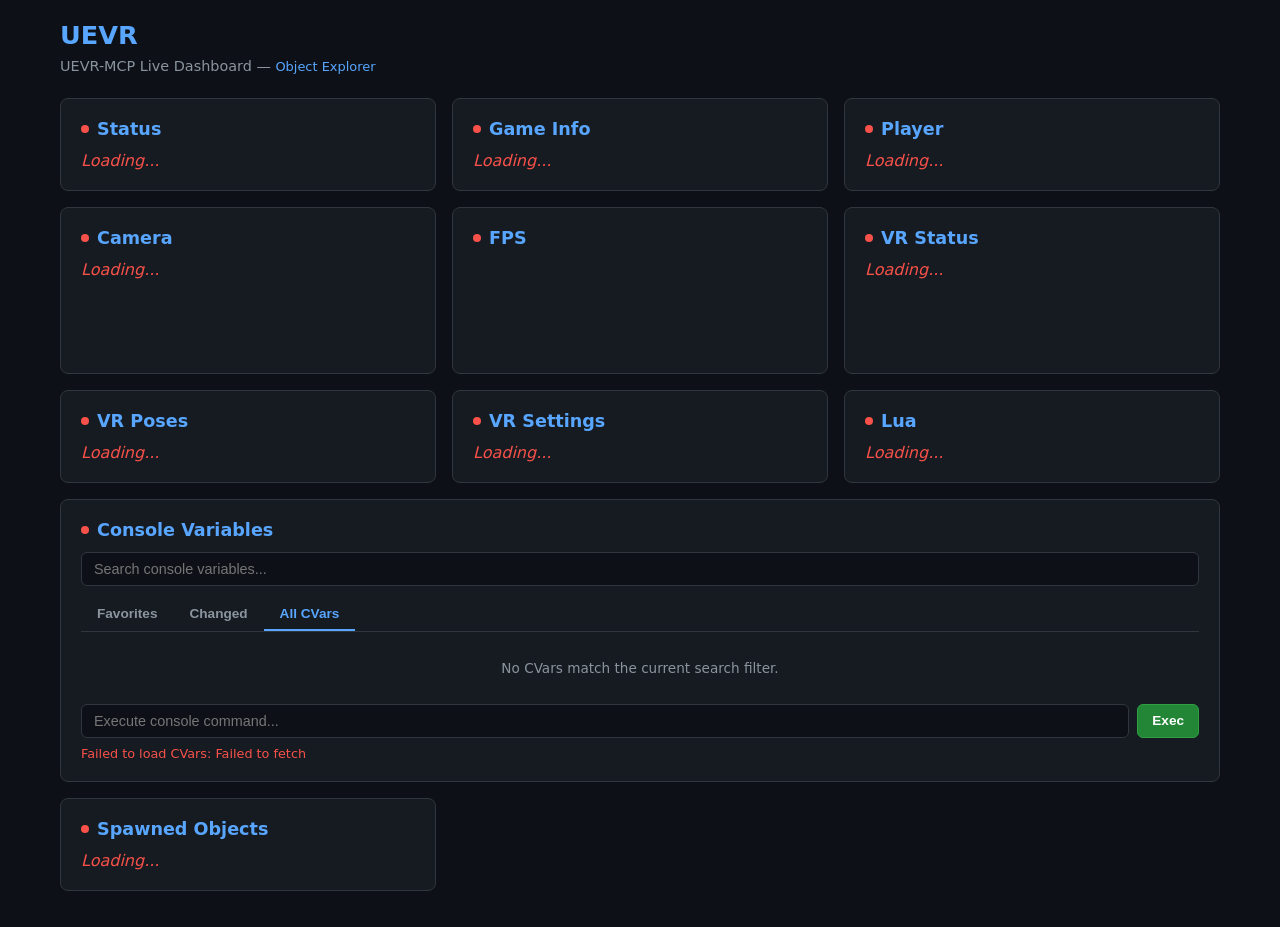
==== plugin/web/index.html @ 8bec389b "Initial release: UEVR-MCP with 103 MCP tools Complete MCP server for AI agent access to any Unreal E" ====
<!DOCTYPE html>
<html lang="en">
<head>
<meta charset="utf-8">
<meta name="viewport" content="width=device-width, initial-scale=1">
<title>UEVR Dashboard</title>
<link rel="stylesheet" href="style.css">
</head>
<body>
<h1 id="game-title">UEVR</h1>
<p class="subtitle">UEVR-MCP Live Dashboard &mdash; <a class="nav-link" href="explorer.html">Object Explorer</a></p>

<div class="grid">
  <div class="card" id="status-card">
    <h2><span class="dot"></span> Status</h2>
    <div id="status-content"><span class="error-msg">Loading...</span></div>
  </div>

  <div class="card" id="gameinfo-card">
    <h2><span class="dot"></span> Game Info</h2>
    <div id="gameinfo-content"><span class="error-msg">Loading...</span></div>
  </div>

  <div class="card" id="player-card">
    <h2><span class="dot"></span> Player</h2>
    <div id="player-content"><span class="error-msg">Loading...</span></div>
  </div>

  <div class="card" id="camera-card">
    <h2><span class="dot"></span> Camera</h2>
    <div id="camera-content"><span class="error-msg">Loading...</span></div>
  </div>

  <div class="card" id="fps-card">
    <h2><span class="dot"></span> FPS <span id="fps-value" style="color:#8b949e;font-size:0.8em"></span></h2>
    <canvas id="fps-canvas" width="360" height="100"></canvas>
  </div>

  <div class="card" id="vr-card">
    <h2><span class="dot"></span> VR Status</h2>
    <div id="vr-content"><span class="error-msg">Loading...</span></div>
  </div>

  <div class="card" id="poses-card">
    <h2><span class="dot"></span> VR Poses</h2>
    <div id="poses-content"><span class="error-msg">Loading...</span></div>
  </div>

  <div class="card" id="vrsettings-card">
    <h2><span class="dot"></span> VR Settings</h2>
    <div id="vrsettings-content"><span class="error-msg">Loading...</span></div>
  </div>

  <div class="card" id="lua-card">
    <h2><span class="dot"></span> Lua</h2>
    <div id="lua-content"><span class="error-msg">Loading...</span></div>
  </div>

  <div class="card card-wide" id="console-card">
    <h2><span class="dot"></span> Console Variables <span id="cvar-total" style="color:#8b949e;font-size:0.8em"></span></h2>
    <div id="console-content">
      <input type="text" class="search" id="cvar-search" placeholder="Search console variables...">
      <div class="cvar-tabs" id="cvar-tabs">
        <button class="cvar-tab" data-tab="favorites">Favorites</button>
        <button class="cvar-tab" data-tab="changed">Changed</button>
        <button class="cvar-tab active" data-tab="all">All CVars</button>
      </div>
      <div class="cvar-panel" id="cvar-panel-favorites" style="display:none"></div>
      <div class="cvar-panel" id="cvar-panel-changed" style="display:none"></div>
      <div class="cvar-panel" id="cvar-panel-all"></div>
      <div class="console-exec">
        <input type="text" class="search" id="console-input" placeholder="Execute console command...">
        <button class="btn btn-primary" id="console-exec-btn">Exec</button>
      </div>
      <div id="console-status" class="console-status"></div>
    </div>
  </div>

  <div class="card" id="spawned-card">
    <h2><span class="dot"></span> Spawned Objects <span id="spawned-count" style="color:#8b949e;font-size:0.8em"></span></h2>
    <div class="spawned-list" id="spawned-content"><span class="error-msg">Loading...</span></div>
  </div>
</div>

<div class="poll-info" id="poll-info"></div>

<script src="dashboard.js"></script>
</body>
</html>
---- plugin/web/style.css ----
* { margin: 0; padding: 0; box-sizing: border-box; }
body {
  font-family: 'Segoe UI', system-ui, -apple-system, sans-serif;
  background: #0d1117; color: #c9d1d9;
  padding: 20px; max-width: 1200px; margin: 0 auto;
}
h1 { color: #58a6ff; margin-bottom: 8px; font-size: 1.6em; }
.subtitle { color: #8b949e; margin-bottom: 24px; font-size: 0.9em; }
.grid { display: grid; grid-template-columns: repeat(auto-fit, minmax(360px, 1fr)); gap: 16px; }
.card {
  background: #161b22; border: 1px solid #30363d; border-radius: 8px;
  padding: 20px; position: relative;
}
.card h2 { color: #58a6ff; font-size: 1.1em; margin-bottom: 12px; display: flex; align-items: center; gap: 8px; }
.card h2 .dot { width: 8px; height: 8px; border-radius: 50%; background: #3fb950; display: inline-block; }
.card h2 .dot.error { background: #f85149; }
.row { display: flex; justify-content: space-between; padding: 6px 0; border-bottom: 1px solid #21262d; }
.row:last-child { border-bottom: none; }
.label { color: #8b949e; }
.value { color: #c9d1d9; font-family: 'Cascadia Code', 'Fira Code', monospace; font-size: 0.9em; }
.value.highlight { color: #3fb950; }
.value.warn { color: #d29922; }
.value.vr-active { color: #58a6ff; }
.error-msg { color: #f85149; font-style: italic; }
.poll-info { color: #484f58; font-size: 0.75em; text-align: right; margin-top: 16px; }

/* -- Search & inputs -- */
.search {
  width: 100%; padding: 8px 12px; margin-bottom: 12px;
  background: #0d1117; border: 1px solid #30363d; border-radius: 6px;
  color: #c9d1d9; font-size: 0.9em; outline: none;
}
.search:focus { border-color: #58a6ff; }

/* -- FPS canvas -- */
#fps-canvas { width: 100%; display: block; }

/* -- Status badges -- */
.status-badges { display: flex; gap: 6px; flex-wrap: wrap; margin: 6px 0; }
.badge {
  display: inline-flex; align-items: center; padding: 2px 8px;
  border-radius: 10px; font-size: 0.75em; font-weight: 600;
  border: 1px solid; letter-spacing: 0.02em;
}
.badge-active { background: #0d2818; color: #3fb950; border-color: #238636; }
.badge-inactive { background: #3d1f1f; color: #f85149; border-color: #da3633; }
.badge-vr { background: #1f2d3d; color: #58a6ff; border-color: #1f6feb; }
.badge-info { background: #2d1f3d; color: #a371f7; border-color: #8957e5; }

/* -- VR Poses -- */
.pose-group { margin-bottom: 12px; }
.pose-group-title { color: #58a6ff; font-size: 0.9em; font-weight: 600; margin-bottom: 4px; padding-bottom: 4px; border-bottom: 1px solid #21262d; }
.pose-sub { color: #8b949e; font-size: 0.8em; margin-top: 6px; margin-bottom: 2px; }

/* -- VR Settings -- */
.setting-row {
  display: flex; align-items: center; justify-content: space-between;
  padding: 8px 0; border-bottom: 1px solid #21262d;
}
.setting-row:last-child { border-bottom: none; }
.setting-label { color: #c9d1d9; font-size: 0.9em; }
.setting-sublabel { color: #8b949e; font-size: 0.75em; }
.toggle {
  position: relative; width: 40px; height: 22px;
  background: #21262d; border-radius: 11px; cursor: pointer;
  transition: background 0.2s;
}
.toggle.on { background: #238636; }
.toggle::after {
  content: ''; position: absolute; top: 2px; left: 2px;
  width: 18px; height: 18px; border-radius: 50%;
  background: #c9d1d9; transition: transform 0.2s;
}
.toggle.on::after { transform: translateX(18px); }
.select-wrap select {
  background: #0d1117; border: 1px solid #30363d; border-radius: 6px;
  color: #c9d1d9; padding: 4px 8px; font-size: 0.85em; outline: none;
}
.select-wrap select:focus { border-color: #58a6ff; }
.btn {
  padding: 6px 14px; border-radius: 6px; font-size: 0.85em;
  font-weight: 600; cursor: pointer; border: 1px solid;
}
.btn-primary { background: #238636; border-color: #2ea043; color: #fff; }
.btn-primary:hover { background: #2ea043; }
.btn-secondary { background: #21262d; border-color: #30363d; color: #c9d1d9; }
.btn-secondary:hover { background: #30363d; }
.btn-danger { background: #da3633; border-color: #f85149; color: #fff; }
.btn-danger:hover { background: #f85149; }
.btn:disabled { opacity: 0.5; cursor: not-allowed; }
.btn-row { display: flex; gap: 8px; margin-top: 8px; }

/* -- Console card full-width -- */
.card-wide { grid-column: 1 / -1; }

/* -- Console tabs -- */
.cvar-tabs { display: flex; gap: 0; margin-bottom: 12px; border-bottom: 1px solid #30363d; }
.cvar-tab {
  padding: 8px 16px; background: none; border: none; border-bottom: 2px solid transparent;
  color: #8b949e; font-size: 0.85em; font-weight: 600; cursor: pointer;
}
.cvar-tab:hover { color: #c9d1d9; }
.cvar-tab.active { color: #58a6ff; border-bottom-color: #58a6ff; }

/* -- Console panels -- */
.cvar-panel { max-height: 500px; overflow-y: auto; margin-bottom: 12px; }
.cvar-panel-empty { color: #8b949e; font-size: 0.85em; padding: 16px 0; text-align: center; }

/* -- CVar category headers -- */
.cvar-category {
  display: flex; align-items: center; gap: 6px; padding: 8px 0 4px;
  color: #58a6ff; font-size: 0.85em; font-weight: 600; cursor: pointer;
  border-bottom: 1px solid #21262d; user-select: none;
}
.cvar-category-arrow {
  display: inline-block; width: 14px; color: #8b949e; font-size: 0.7em;
  transition: transform 0.15s; text-align: center;
}
.cvar-category-arrow.open { transform: rotate(90deg); }
.cvar-category-count { color: #8b949e; font-weight: 400; font-size: 0.8em; }
.cvar-category-items { display: none; }
.cvar-category-items.open { display: block; }

/* -- CVar items -- */
.cvar-item {
  display: flex; align-items: center; gap: 8px;
  padding: 5px 10px; background: #0d1117; border: 1px solid #21262d; border-radius: 6px;
  font-size: 0.85em; margin: 3px 0;
}
.cvar-name {
  color: #7ee787; font-family: 'Cascadia Code', 'Fira Code', monospace;
  min-width: 0; overflow: hidden; text-overflow: ellipsis; white-space: nowrap;
  flex: 1;
}
.cvar-name.is-cmd { color: #d29922; }
.cvar-cat-badge {
  display: inline-block; padding: 1px 6px; border-radius: 8px; font-size: 0.7em;
  background: #1c2128; color: #8b949e; border: 1px solid #30363d;
  white-space: nowrap; flex-shrink: 0;
}
.cvar-input {
  width: 100px; padding: 3px 6px; background: #161b22; border: 1px solid #30363d;
  border-radius: 4px; color: #c9d1d9; font-family: 'Cascadia Code', 'Fira Code', monospace;
  font-size: 0.85em; outline: none; flex-shrink: 0;
}
.cvar-input:focus { border-color: #58a6ff; }
.cvar-input.modified { border-color: #d29922; }
.cvar-cmd-badge { color: #d29922; font-size: 0.75em; font-weight: 600; flex-shrink: 0; }
.cvar-btn {
  padding: 2px 8px; border-radius: 4px; font-size: 0.75em; font-weight: 600;
  cursor: pointer; border: 1px solid; flex-shrink: 0; white-space: nowrap;
}
.cvar-btn-apply { background: #238636; border-color: #2ea043; color: #fff; }
.cvar-btn-apply:hover { background: #2ea043; }
.cvar-btn-reset { background: #21262d; border-color: #30363d; color: #c9d1d9; }
.cvar-btn-reset:hover { background: #30363d; }
.cvar-btn-exec { background: #1f2d3d; border-color: #1f6feb; color: #58a6ff; }
.cvar-btn-exec:hover { background: #1f6feb; color: #fff; }
.cvar-btn-fav {
  background: none; border: 1px solid #30363d; color: #8b949e; font-size: 0.85em;
  padding: 2px 6px; cursor: pointer; border-radius: 4px;
}
.cvar-btn-fav:hover { color: #d29922; border-color: #d29922; }
.cvar-btn-fav.active { color: #d29922; border-color: #d29922; }
.cvar-original { color: #484f58; font-size: 0.75em; font-family: monospace; flex-shrink: 0; }
.cvar-changed-indicator { color: #d29922; font-size: 0.7em; margin-left: 2px; }

/* -- Console exec & status -- */
.console-exec { display: flex; gap: 8px; margin-bottom: 8px; }
.console-exec .search { margin-bottom: 0; flex: 1; }
.console-status { font-size: 0.8em; min-height: 1.2em; }
.console-ok { color: #3fb950; }
.console-err { color: #f85149; }

/* -- Lua -- */
.lua-editor {
  width: 100%; min-height: 80px; padding: 8px 12px;
  background: #0d1117; border: 1px solid #30363d; border-radius: 6px;
  color: #c9d1d9; font-family: 'Cascadia Code', 'Fira Code', monospace;
  font-size: 0.85em; resize: vertical; outline: none;
  margin-bottom: 8px;
}
.lua-editor:focus { border-color: #58a6ff; }
.lua-output {
  max-height: 200px; overflow-y: auto; padding: 8px;
  background: #0d1117; border: 1px solid #21262d; border-radius: 6px;
  font-family: 'Cascadia Code', 'Fira Code', monospace;
  font-size: 0.8em; color: #8b949e; white-space: pre-wrap;
  margin-top: 8px;
}
.lua-output.has-error { border-color: #f85149; color: #f85149; }
.lua-output.has-result { color: #3fb950; }

/* -- Spawned objects -- */
.spawned-list { display: flex; flex-direction: column; gap: 3px; max-height: 400px; overflow-y: auto; }
.spawned-item {
  display: flex; align-items: center; justify-content: space-between;
  padding: 5px 10px; background: #0d1117; border: 1px solid #21262d; border-radius: 6px;
  font-size: 0.85em;
}
.spawned-class { color: #7ee787; font-family: monospace; flex: 1; min-width: 0; overflow: hidden; text-overflow: ellipsis; white-space: nowrap; }
.spawned-addr { color: #8b949e; font-family: monospace; font-size: 0.8em; margin-left: 8px; }

/* -- Explorer / Tree styles -- */
.nav-link { color: #58a6ff; text-decoration: none; font-size: 0.9em; }
.nav-link:hover { text-decoration: underline; }
.tree-node { margin-left: 16px; }
.tree-header {
  display: flex; align-items: center; gap: 4px;
  padding: 3px 4px; border-radius: 4px; cursor: pointer;
  user-select: none; font-family: 'Cascadia Code', 'Fira Code', monospace; font-size: 0.85em;
}
.tree-header:hover { background: #1c2128; }
.tree-arrow {
  display: inline-block; width: 16px; text-align: center;
  color: #8b949e; font-size: 0.7em; transition: transform 0.15s ease;
  flex-shrink: 0;
}
.tree-arrow.expanded { transform: rotate(90deg); }
.tree-arrow.leaf { visibility: hidden; }
.tree-children { display: none; }
.tree-children.open { display: block; }
.tree-leaf { margin-left: 16px; padding: 2px 4px; font-family: 'Cascadia Code', 'Fira Code', monospace; font-size: 0.85em; }
.tree-load-more {
  margin-left: 32px; padding: 4px 12px; margin-top: 4px;
  background: #21262d; border: 1px solid #30363d; border-radius: 4px;
  color: #58a6ff; cursor: pointer; font-size: 0.8em;
}
.tree-load-more:hover { background: #30363d; }
.tree-group-label {
  color: #58a6ff; font-weight: 600; font-size: 0.95em;
  padding: 6px 4px; border-bottom: 1px solid #21262d;
}
.tree-status { color: #8b949e; font-style: italic; font-size: 0.8em; padding: 4px 20px; }

/* ObjectExplorer color classes */
.oe-type { color: #4ec9b0; }
.oe-field { color: #9cdcfe; }
.oe-method { color: #dcdcaa; }
.oe-static { color: #c04000; }
.oe-value { color: #ce9178; }
.oe-null { color: #8b949e; font-style: italic; }
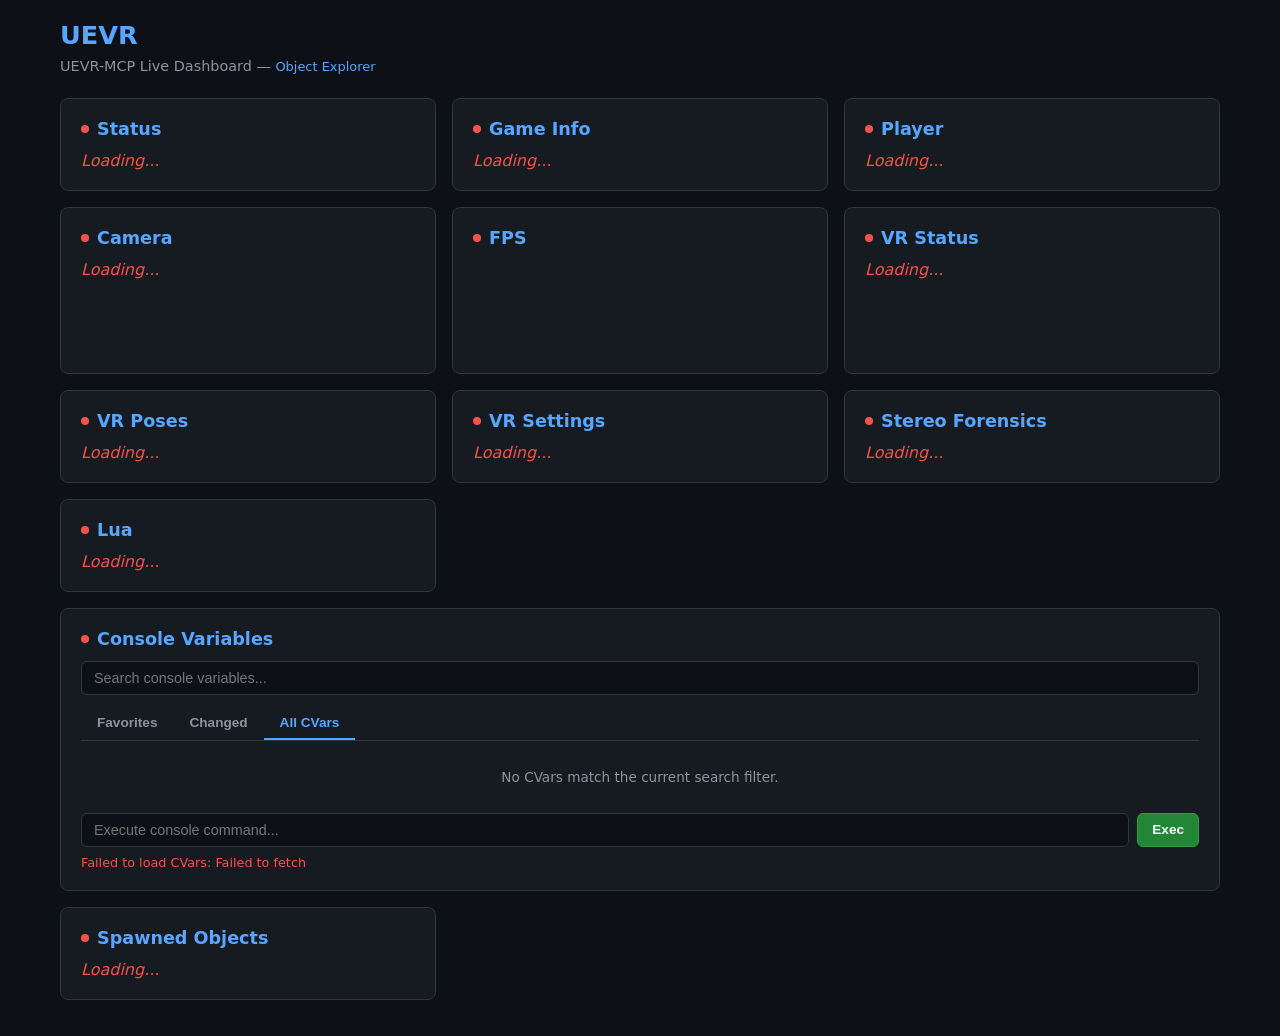
==== commit 5afc0e94: "Add StereoForensics MCP surface + code-bridge tools New mcp-server/StereoForensicsTools.cs: bundle r" ====
--- a/plugin/web/index.html
+++ b/plugin/web/index.html
@@ -51,6 +51,11 @@
     <div id="vrsettings-content"><span class="error-msg">Loading...</span></div>
   </div>
 
+  <div class="card" id="forensics-card">
+    <h2><span class="dot"></span> Stereo Forensics</h2>
+    <div id="forensics-content"><span class="error-msg">Loading...</span></div>
+  </div>
+
   <div class="card" id="lua-card">
     <h2><span class="dot"></span> Lua</h2>
     <div id="lua-content"><span class="error-msg">Loading...</span></div>
